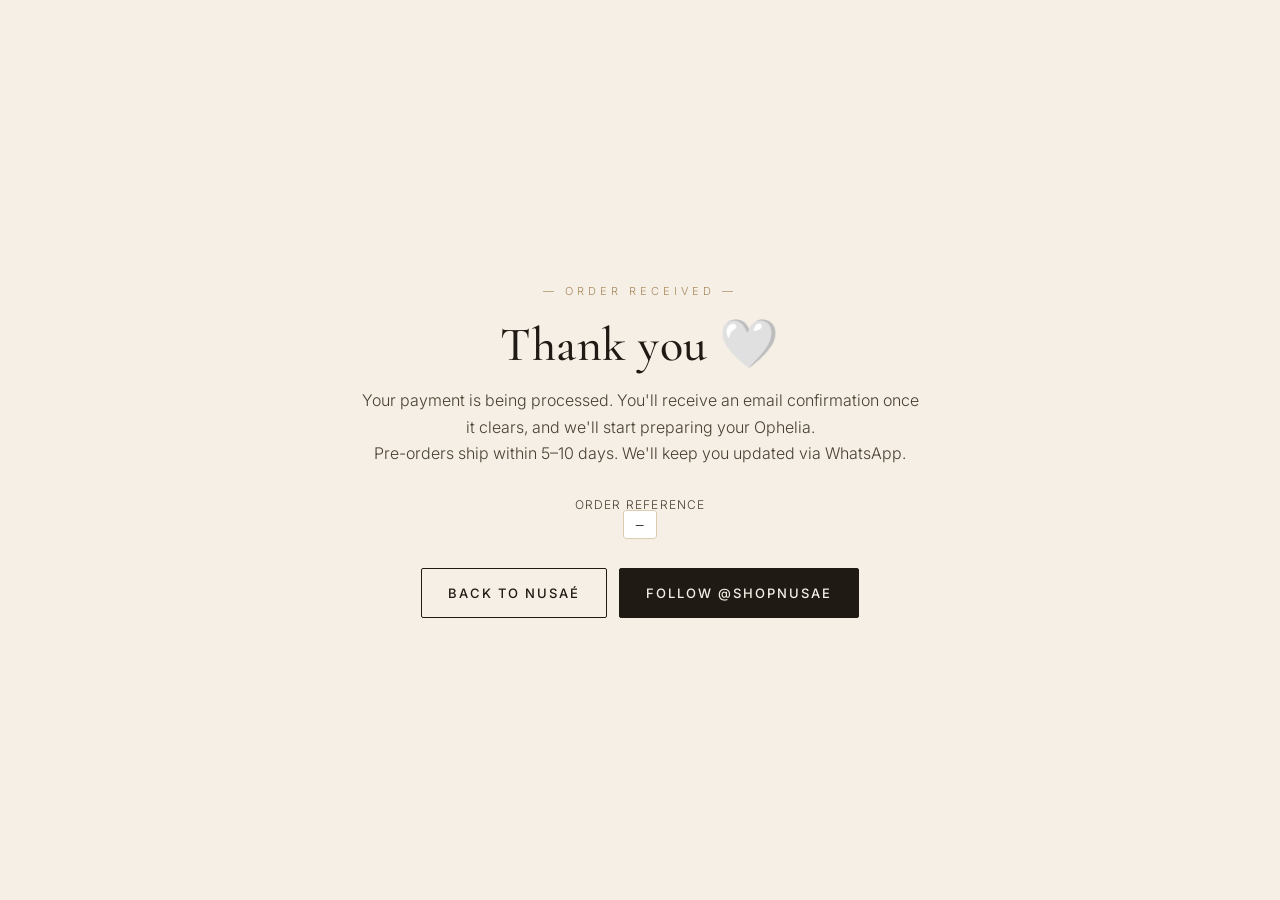
==== thank-you.html @ dcd6d38b "Add HitPay checkout flow with PayNow + Card - Order form modal: first/last name, email, contact, add" ====
<!DOCTYPE html>
<html lang="en">
<head>
<meta charset="UTF-8" />
<meta name="viewport" content="width=device-width, initial-scale=1.0" />
<title>Thank you — NUSAÉ</title>
<meta name="robots" content="noindex" />
<link rel="icon" type="image/png" href="assets/logo.png" />
<link rel="preconnect" href="https://fonts.googleapis.com">
<link rel="preconnect" href="https://fonts.gstatic.com" crossorigin>
<link href="https://fonts.googleapis.com/css2?family=Cormorant+Garamond:wght@300;400;500;600&family=Inter:wght@300;400;500;600&display=swap" rel="stylesheet">
<link rel="stylesheet" href="styles.css?v=12" />
<style>
  .ty-wrap {
    min-height: 100vh;
    display: flex;
    align-items: center;
    justify-content: center;
    padding: 60px 24px;
    background: var(--cream);
  }
  .ty-card {
    max-width: 560px;
    text-align: center;
  }
  .ty-card .eyebrow { color: var(--accent-deep); }
  .ty-card h1 {
    font-family: var(--serif);
    font-weight: 500;
    font-size: clamp(34px, 5vw, 48px);
    margin: 8px 0 14px;
    color: var(--ink);
  }
  .ty-card p { color: var(--ink-soft); line-height: 1.65; }
  .ty-id {
    font-family: var(--sans);
    font-size: 12px;
    letter-spacing: 1.2px;
    text-transform: uppercase;
    color: var(--muted);
    margin: 28px 0 12px;
  }
  .ty-id code {
    background: #fff;
    border: 1px solid var(--line);
    padding: 6px 12px;
    border-radius: 3px;
    color: var(--ink);
    font-family: 'SFMono-Regular', Menlo, monospace;
    font-size: 13px;
    letter-spacing: 0.5px;
  }
  .ty-actions { margin-top: 32px; display: flex; gap: 12px; justify-content: center; flex-wrap: wrap; }
</style>
</head>
<body>
<div class="ty-wrap">
  <div class="ty-card">
    <p class="eyebrow">— Order received —</p>
    <h1>Thank you 🤍</h1>
    <p>Your payment is being processed. You'll receive an email confirmation once it clears, and we'll start preparing your Ophelia.</p>
    <p>Pre-orders ship within 5–10 days. We'll keep you updated via WhatsApp.</p>
    <p class="ty-id">Order reference<br><code id="orderRef">—</code></p>
    <div class="ty-actions">
      <a class="btn btn-secondary" href="/">Back to NUSAÉ</a>
      <a class="btn btn-primary" href="https://instagram.com/shopnusae" target="_blank" rel="noopener">Follow @shopnusae</a>
    </div>
  </div>
</div>
<script>
  const params = new URLSearchParams(window.location.search);
  const ref = params.get('order') || params.get('reference');
  if (ref) document.getElementById('orderRef').textContent = ref;
</script>
</body>
</html>
---- styles.css ----
/* ============ NUSAÉ — design tokens ============ */
:root {
  --cream:        #F5EFE6;
  --cream-deep:   #EDE3D2;
  --sand:         #E4D5BB;
  --ink:          #1F1A14;
  --ink-soft:     #4A3F30;
  --muted:        #8C7A5B;
  --accent:       #C9A977;
  --accent-deep:  #A8895C;
  --line:         #D9CCB1;
  --white:        #FFFDF9;

  --serif:    "Cormorant Garamond", "Times New Roman", serif;
  --sans:     "Inter", system-ui, -apple-system, sans-serif;

  --max:      1240px;
  --pad:      clamp(20px, 4vw, 56px);
  --radius:   2px;
}

* { box-sizing: border-box; margin: 0; padding: 0; }
html { scroll-behavior: smooth; }
body {
  font-family: var(--sans);
  color: var(--ink);
  background: var(--cream);
  line-height: 1.55;
  font-weight: 300;
  -webkit-font-smoothing: antialiased;
}
img { display: block; max-width: 100%; height: auto; }
a { color: inherit; text-decoration: none; }
ul, ol { list-style: none; }

h1, h2, h3, h4 { font-family: var(--serif); font-weight: 400; letter-spacing: 0.5px; line-height: 1.15; color: var(--ink); }
h1 { font-size: clamp(40px, 6vw, 72px); }
h2 { font-size: clamp(32px, 4.5vw, 52px); }
h3 { font-size: clamp(24px, 2.8vw, 34px); }
h4 { font-size: 20px; font-weight: 500; }
h5 { font-family: var(--sans); font-size: 12px; letter-spacing: 2px; text-transform: uppercase; color: var(--muted); margin-bottom: 14px; }

.eyebrow {
  font-family: var(--sans);
  font-size: 11px;
  letter-spacing: 4px;
  text-transform: uppercase;
  color: var(--muted);
  margin-bottom: 18px;
}

/* ============ Announcement bar ============ */
.announce {
  background: var(--ink);
  color: var(--cream);
  text-align: center;
  font-size: 12px;
  letter-spacing: 1.5px;
  padding: 10px 16px;
}

/* ============ Nav ============ */
.nav {
  display: flex;
  align-items: center;
  justify-content: space-between;
  padding: 22px var(--pad);
  border-bottom: 1px solid var(--line);
  background: var(--cream);
  gap: 24px;
  position: sticky;
  top: 0;
  z-index: 50;
}
.brand {
  font-family: var(--serif);
  font-size: 28px;
  letter-spacing: 8px;
  font-weight: 400;
  display: inline-flex;
  align-items: center;
  line-height: 0;
}
.brand img {
  height: 54px;
  width: auto;
  display: block;
}
.nav nav { display: flex; gap: 32px; }
.nav nav a { font-size: 13px; letter-spacing: 1px; color: var(--ink-soft); }
.nav nav a:hover { color: var(--accent-deep); }

/* ============ Buttons ============ */
.btn {
  display: inline-block;
  font-size: 13px;
  letter-spacing: 2px;
  text-transform: uppercase;
  padding: 14px 26px;
  border: 1px solid var(--ink);
  cursor: pointer;
  transition: 0.25s ease;
  border-radius: var(--radius);
  font-weight: 500;
}
.btn-primary { background: var(--ink); color: var(--cream); }
.btn-primary:hover { background: var(--accent-deep); border-color: var(--accent-deep); color: var(--white); }
.btn-secondary { background: transparent; color: var(--ink); }
.btn-secondary:hover { background: var(--ink); color: var(--cream); }
.btn-ghost { background: transparent; border-color: var(--line); color: var(--ink-soft); padding: 10px 18px; font-size: 12px; }
.btn-ghost:hover { border-color: var(--ink); color: var(--ink); }
.btn-lg { padding: 18px 38px; font-size: 14px; }
.cta-row { display: flex; gap: 14px; flex-wrap: wrap; margin-top: 28px; }
.cta-row-center { justify-content: center; }

/* CTA reassurance microcopy */
.reply-note {
  font-family: var(--serif);
  font-style: italic;
  font-size: 14px;
  color: var(--muted);
  margin-top: 14px;
  letter-spacing: 0.3px;
}
.reply-note-center { text-align: center; }
.reply-note-dark { color: var(--accent); opacity: 0.85; }

/* ============ Hero ============ */
.hero {
  display: grid;
  grid-template-columns: 1.05fr 1fr;
  gap: clamp(24px, 5vw, 80px);
  padding: clamp(60px, 9vw, 130px) var(--pad);
  max-width: var(--max);
  margin: 0 auto;
  align-items: center;
  position: relative;
}
.hero-text .lede {
  font-family: var(--serif);
  font-size: clamp(18px, 1.8vw, 22px);
  font-weight: 300;
  color: var(--ink-soft);
  margin-top: 24px;
  max-width: 520px;
  font-style: italic;
}
.trust-row {
  display: flex;
  flex-wrap: wrap;
  align-items: center;
  gap: 28px;
  margin-top: 48px;
  padding-top: 32px;
  border-top: 1px solid var(--line);
}
.trust-row li {
  font-family: var(--serif);
  font-size: clamp(20px, 2vw, 26px);
  font-weight: 400;
  font-style: italic;
  color: var(--ink);
  letter-spacing: 1px;
  position: relative;
}
.trust-row li + li:before {
  content: "✿";
  position: absolute;
  left: -22px;
  top: 50%;
  transform: translateY(-50%);
  color: var(--accent);
  font-size: 12px;
  font-style: normal;
}
.hero-art { position: relative; }
.hero-slides {
  position: relative;
  width: 100%;
  aspect-ratio: 4/5;
  overflow: hidden;
  border-radius: var(--radius);
  background: var(--cream-deep);
}
.hero-slide {
  position: absolute;
  inset: 0;
  width: 100%;
  height: 100%;
  object-fit: cover;
  filter: saturate(0.92);
  opacity: 0;
  transition: opacity 1.6s ease-in-out;
}
.hero-slide.is-active { opacity: 1; }
.hero-art:after {
  content: "";
  position: absolute;
  top: -14px; left: -14px; right: 14px; bottom: 14px;
  border: 1px solid var(--line);
  z-index: -1;
}

/* ============ Section heads ============ */
.section-head {
  text-align: center;
  max-width: 720px;
  margin: 0 auto clamp(40px, 5vw, 70px);
}
.section-head .sub {
  margin-top: 18px;
  color: var(--ink-soft);
  font-family: var(--serif);
  font-style: italic;
  font-size: 19px;
}

/* ============ Shop / Product ============ */
.shop {
  padding: clamp(60px, 8vw, 120px) var(--pad);
  background: var(--cream-deep);
  border-top: 1px solid var(--line);
  border-bottom: 1px solid var(--line);
}
.product {
  display: grid;
  grid-template-columns: 1.05fr 1fr;
  gap: clamp(28px, 5vw, 80px);
  max-width: var(--max);
  margin: 0 auto;
  align-items: start;
}
.gallery-main img {
  width: 100%;
  aspect-ratio: 1/1.1;
  object-fit: cover;
  border-radius: var(--radius);
}
.thumbs { display: grid; grid-template-columns: repeat(6, 1fr); gap: 8px; margin-top: 12px; }
.thumbs button { padding: 0; border: 1px solid var(--line); background: transparent; cursor: pointer; }
.thumbs button:hover { border-color: var(--ink); }
.thumbs img { aspect-ratio: 1; object-fit: cover; }

.product-info { padding-top: 12px; }
.price {
  font-family: var(--serif);
  font-size: 32px;
  margin: 18px 0 6px;
  color: var(--accent-deep);
}
.price-note { font-family: var(--sans); font-size: 11px; color: var(--muted); margin-left: 6px; }
.price-reassurance {
  font-family: var(--serif);
  font-style: italic;
  font-size: 15px;
  color: var(--ink-soft);
  margin: 0 0 18px;
  max-width: 520px;
  line-height: 1.5;
  padding-left: 14px;
  border-left: 2px solid var(--accent);
}
.product-tagline {
  font-family: var(--serif);
  font-style: italic;
  font-size: 19px;
  color: var(--ink);
  margin: 14px 0 18px;
  max-width: 520px;
  line-height: 1.5;
}
.product-copy { color: var(--ink-soft); margin: 0 0 16px; max-width: 520px; }
.product-copy:last-of-type { margin-bottom: 26px; }
.swatch-label { font-size: 11px; letter-spacing: 2px; color: var(--muted); text-transform: uppercase; margin-bottom: 10px; }
.swatch-row { display: flex; gap: 10px; }
.swatch {
  width: 32px; height: 32px; border-radius: 50%;
  border: 1px solid var(--line);
  display: inline-block;
  padding: 0;
  cursor: pointer;
  transition: transform .15s ease, box-shadow .15s ease;
}
button.swatch { font-size: 0; line-height: 0; }
.swatch:hover { transform: scale(1.08); }
.swatch:focus-visible { outline: 2px solid var(--accent); outline-offset: 2px; }
.swatch.is-selected {
  box-shadow: 0 0 0 2px var(--cream), 0 0 0 3px var(--ink);
}
.swatch-white { background: #F8F4EC; }
.swatch-beige { background: #D8C3A0; }
.swatch-grey  { background: #B8B0A2; }
.swatch-black { background: #1F1A14; }

.specs { margin: 32px 0 28px; border-top: 1px solid var(--line); }
.specs li {
  display: flex;
  justify-content: space-between;
  padding: 12px 0;
  border-bottom: 1px solid var(--line);
  font-size: 14px;
  color: var(--ink-soft);
}
.specs strong { color: var(--ink); font-weight: 500; }

.meta-note {
  font-size: 12px;
  color: var(--muted);
  margin-top: 18px;
  letter-spacing: 0.5px;
}

/* ============ How to order ============ */
.how {
  padding: clamp(70px, 9vw, 130px) var(--pad);
  background:
    radial-gradient(circle at 15% 20%, rgba(201,169,119,0.08), transparent 40%),
    radial-gradient(circle at 85% 80%, rgba(201,169,119,0.10), transparent 45%),
    var(--cream-deep);
  border-top: 1px solid var(--line);
  border-bottom: 1px solid var(--line);
  position: relative;
}
.how:before, .how:after {
  content: "✿";
  position: absolute;
  font-family: var(--serif);
  font-size: 28px;
  color: var(--accent);
  opacity: 0.55;
}
.how:before { top: 40px; left: 50%; transform: translateX(-50%); }
.how:after { bottom: 40px; left: 50%; transform: translateX(-50%); }
.steps {
  display: grid;
  grid-template-columns: repeat(4, 1fr);
  gap: clamp(24px, 3vw, 50px);
  max-width: var(--max);
  margin: 0 auto;
  position: relative;
}
.steps li {
  position: relative;
  padding: 36px 22px 32px;
  background: var(--white);
  border: 1px solid var(--line);
  border-radius: var(--radius);
  text-align: center;
  transition: 0.3s ease;
}
.steps li:hover {
  transform: translateY(-4px);
  border-color: var(--accent);
  box-shadow: 0 18px 40px -28px rgba(31,26,20,0.25);
}
.step-num {
  font-family: var(--serif);
  font-size: 48px;
  font-style: italic;
  color: var(--accent-deep);
  display: block;
  line-height: 1;
  margin-bottom: 4px;
}
.step-flourish {
  display: block;
  font-family: var(--serif);
  font-size: 14px;
  color: var(--accent);
  margin-bottom: 18px;
  letter-spacing: 4px;
}
.steps h4 {
  margin-bottom: 10px;
  font-family: var(--serif);
  font-size: 22px;
  font-weight: 400;
  letter-spacing: 1px;
}
.steps p {
  color: var(--ink-soft);
  font-size: 14px;
  font-family: var(--serif);
  font-style: italic;
  line-height: 1.5;
}
.how-cta {
  text-align: center;
  margin-top: clamp(40px, 5vw, 64px);
}

/* ============ Sizing ============ */
.sizing { padding: clamp(60px, 8vw, 120px) var(--pad); max-width: var(--max); margin: 0 auto; }
.sizing-note {
  max-width: 640px;
  margin: 0 auto;
  text-align: center;
}
.sizing-lede {
  font-family: var(--serif);
  font-size: clamp(22px, 2.4vw, 28px);
  font-weight: 400;
  color: var(--ink);
  margin-bottom: 24px;
  line-height: 1.5;
}
.sizing-lede em {
  color: var(--accent-deep);
  font-style: italic;
}
.sizing-body {
  font-family: var(--serif);
  font-style: italic;
  font-size: 17px;
  color: var(--ink-soft);
  line-height: 1.7;
  margin-bottom: 18px;
}
.sizing-note .btn { margin-top: 20px; }

/* ============ FAQ ============ */
.faq { padding: clamp(60px, 8vw, 120px) var(--pad); background: var(--cream-deep); border-top: 1px solid var(--line); border-bottom: 1px solid var(--line); }
.faq-list { max-width: 760px; margin: 0 auto; }
.faq details {
  border-bottom: 1px solid var(--line);
  padding: 22px 0;
}
.faq summary {
  font-family: var(--serif);
  font-size: 22px;
  cursor: pointer;
  list-style: none;
  display: flex;
  justify-content: space-between;
  align-items: center;
  color: var(--ink);
}
.faq summary::-webkit-details-marker { display: none; }
.faq summary:after {
  content: "+";
  font-size: 24px;
  color: var(--accent-deep);
  transition: transform 0.25s ease;
}
.faq details[open] summary:after { transform: rotate(45deg); }
.faq details p {
  margin-top: 14px;
  color: var(--ink-soft);
  font-size: 15px;
  max-width: 640px;
}
.faq details a { color: var(--accent-deep); border-bottom: 1px solid var(--accent); }

/* ============ Founder ============ */
.founder {
  padding: clamp(70px, 9vw, 130px) var(--pad);
  background: var(--cream);
  border-top: 1px solid var(--line);
}
.founder-inner {
  display: grid;
  grid-template-columns: 0.85fr 1fr;
  gap: clamp(32px, 5vw, 80px);
  max-width: var(--max);
  margin: 0 auto;
  align-items: center;
}
.founder-photo {
  position: relative;
  width: 100%;
  max-width: 380px;
  margin: 0 auto;
  justify-self: center;
}
.founder-photo img {
  width: 100%;
  aspect-ratio: 1/1;
  object-fit: cover;
  object-position: center 30%;
  border-radius: 50%;
  filter: saturate(0.95);
  box-shadow: 0 24px 60px -28px rgba(31,26,20,0.35);
}
.founder-text h2 {
  margin-bottom: 28px;
}
.founder-name {
  font-style: italic;
  color: var(--accent-deep);
}
.founder-body {
  font-family: var(--serif);
  font-size: 18px;
  color: var(--ink-soft);
  line-height: 1.7;
  margin-bottom: 18px;
  max-width: 560px;
}
.founder-body em {
  font-style: italic;
  color: var(--accent-deep);
}
.founder-sign {
  font-family: var(--serif);
  font-style: italic;
  font-size: 17px;
  color: var(--ink);
  margin-top: 28px;
  margin-bottom: 14px;
}
.founder-ig {
  display: inline-block;
  font-size: 13px;
  letter-spacing: 1.5px;
  color: var(--accent-deep);
  border-bottom: 1px solid var(--accent);
  padding-bottom: 2px;
  transition: 0.25s ease;
}
.founder-ig:hover {
  color: var(--ink);
  border-bottom-color: var(--ink);
}

/* ============ Closing CTA ============ */
.closer {
  padding: clamp(80px, 10vw, 160px) var(--pad);
  background: var(--ink);
  color: var(--cream);
  text-align: center;
}
.closer h2 { color: var(--cream); max-width: 720px; margin: 0 auto 36px; }
.closer .eyebrow { color: var(--accent); }
.closer .btn-primary {
  background: var(--cream);
  color: var(--ink);
  border-color: var(--cream);
}
.closer .btn-primary:hover {
  background: var(--accent);
  color: var(--ink);
  border-color: var(--accent);
}

/* ============ Footer ============ */
footer { padding: clamp(50px, 6vw, 90px) var(--pad) 28px; }
.foot-grid {
  display: grid;
  grid-template-columns: 1.4fr repeat(3, 1fr);
  gap: clamp(28px, 4vw, 60px);
  max-width: var(--max);
  margin: 0 auto 50px;
}
.foot-grid .brand { font-size: 22px; letter-spacing: 6px; margin-bottom: 16px; display: inline-flex; }
.foot-grid .brand img { height: 44px; }
.foot-grid a {
  display: block;
  padding: 6px 0;
  color: var(--ink-soft);
  font-size: 14px;
}
.foot-grid a:hover { color: var(--accent-deep); }
.foot-tag { font-family: var(--serif); font-style: italic; color: var(--muted); font-size: 15px; }
.copy {
  text-align: center;
  font-size: 12px;
  color: var(--muted);
  letter-spacing: 1px;
  border-top: 1px solid var(--line);
  padding-top: 22px;
  max-width: var(--max);
  margin: 0 auto;
}

/* ============ Mobile ============ */
@media (max-width: 880px) {
  .nav nav { display: none; }
  .hero, .product, .founder-inner { grid-template-columns: 1fr; }
  .hero-art:after { display: none; }
  .steps { grid-template-columns: 1fr 1fr; }
  .trust-row { gap: 36px; }
  .trust-row li + li:before { left: -22px; }
  .foot-grid { grid-template-columns: 1fr 1fr; }
  .nav { padding: 16px var(--pad); }
  .brand { font-size: 24px; letter-spacing: 6px; }
  .brand img { height: 47px; }
  .btn-ghost { padding: 8px 14px; font-size: 11px; }
}
@media (max-width: 540px) {
  .steps, .foot-grid { grid-template-columns: 1fr; }
  .trust-row { flex-direction: column; align-items: flex-start; gap: 12px; }
  .trust-row li + li:before { display: none; }
  h1 { font-size: 44px; }
  .cta-row .btn { width: 100%; text-align: center; }
}

/* ============ Pay methods microcopy ============ */
.pay-methods {
  font-family: var(--sans);
  font-size: 12px;
  letter-spacing: 0.5px;
  color: var(--muted);
  text-align: center;
  margin: 14px 0 0;
}
.cta-row-stack { flex-direction: column; align-items: stretch; gap: 10px; }
.cta-row-stack .btn { width: 100%; max-width: 360px; margin: 0 auto; text-align: center; }

/* ============ Checkout modal ============ */
.checkout-overlay {
  position: fixed;
  inset: 0;
  background: rgba(31, 26, 20, 0.55);
  display: flex;
  align-items: center;
  justify-content: center;
  z-index: 1000;
  padding: 20px;
  overflow-y: auto;
}
.checkout-overlay[hidden] { display: none; }
.checkout-card {
  background: var(--cream);
  border-radius: 6px;
  max-width: 540px;
  width: 100%;
  padding: 36px 36px 30px;
  position: relative;
  box-shadow: 0 18px 60px rgba(31, 26, 20, 0.25);
  max-height: 90vh;
  overflow-y: auto;
}
.checkout-close {
  position: absolute;
  top: 14px;
  right: 16px;
  background: transparent;
  border: 0;
  font-size: 28px;
  line-height: 1;
  color: var(--ink-soft);
  cursor: pointer;
  padding: 4px 8px;
}
.checkout-close:hover { color: var(--ink); }
.checkout-head { text-align: center; margin-bottom: 22px; }
.checkout-head h3 {
  font-family: var(--serif);
  font-weight: 500;
  font-size: 28px;
  margin: 6px 0 8px;
  color: var(--ink);
}
.checkout-sub {
  font-family: var(--serif);
  font-style: italic;
  color: var(--ink-soft);
  margin: 0;
  font-size: 14px;
}
.checkout-form { display: flex; flex-direction: column; gap: 14px; }
.field-row { display: grid; grid-template-columns: 1fr 1fr; gap: 12px; }
.field { display: flex; flex-direction: column; gap: 6px; }
.field span {
  font-family: var(--sans);
  font-size: 11px;
  letter-spacing: 1.2px;
  text-transform: uppercase;
  color: var(--muted);
}
.field input, .field textarea, .item-colour {
  font-family: var(--sans);
  font-size: 14px;
  padding: 10px 12px;
  border: 1px solid var(--line);
  border-radius: 3px;
  background: #fff;
  color: var(--ink);
  outline: none;
  transition: border-color .15s ease, box-shadow .15s ease;
  width: 100%;
  box-sizing: border-box;
}
.field input:focus, .field textarea:focus, .item-colour:focus {
  border-color: var(--accent);
  box-shadow: 0 0 0 3px rgba(201, 169, 119, 0.18);
}
.field textarea { resize: vertical; min-height: 70px; }

.items-block {
  border: 1px solid var(--line);
  border-radius: 4px;
  padding: 14px;
  margin: 4px 0 0;
}
.items-block legend {
  font-family: var(--sans);
  font-size: 11px;
  letter-spacing: 1.2px;
  text-transform: uppercase;
  color: var(--muted);
  padding: 0 8px;
}
.items-list { display: flex; flex-direction: column; gap: 10px; margin-bottom: 10px; }
.item-row {
  display: grid;
  grid-template-columns: 1fr auto auto;
  gap: 10px;
  align-items: center;
}
.qty-control {
  display: flex;
  align-items: center;
  border: 1px solid var(--line);
  border-radius: 3px;
  background: #fff;
  overflow: hidden;
}
.qty-btn {
  background: transparent;
  border: 0;
  width: 32px;
  height: 36px;
  font-size: 18px;
  cursor: pointer;
  color: var(--ink-soft);
}
.qty-btn:hover { background: rgba(201, 169, 119, 0.12); color: var(--ink); }
.item-qty {
  width: 44px;
  text-align: center;
  border: 0;
  border-left: 1px solid var(--line);
  border-right: 1px solid var(--line);
  height: 36px;
  font-family: var(--sans);
  font-size: 14px;
  background: #fff;
  outline: none;
  -moz-appearance: textfield;
  appearance: textfield;
}
.item-qty::-webkit-outer-spin-button, .item-qty::-webkit-inner-spin-button {
  -webkit-appearance: none; margin: 0;
}
.item-remove {
  background: transparent;
  border: 1px solid var(--line);
  border-radius: 3px;
  width: 32px;
  height: 36px;
  font-size: 18px;
  color: var(--ink-soft);
  cursor: pointer;
  line-height: 1;
}
.item-remove:hover { color: var(--ink); border-color: var(--ink-soft); }

.btn-link {
  background: transparent;
  border: 0;
  color: var(--accent-deep);
  font-family: var(--sans);
  font-size: 13px;
  cursor: pointer;
  padding: 4px 0;
  text-align: left;
}
.btn-link:hover { text-decoration: underline; }

.totals {
  display: flex;
  justify-content: space-between;
  align-items: baseline;
  border-top: 1px solid var(--line);
  padding-top: 14px;
  margin-top: 6px;
}
.totals-label {
  font-family: var(--sans);
  font-size: 12px;
  letter-spacing: 1.5px;
  text-transform: uppercase;
  color: var(--muted);
}
.totals-amount {
  font-family: var(--serif);
  font-size: 24px;
  color: var(--accent-deep);
}

.checkout-note {
  font-family: var(--serif);
  font-style: italic;
  font-size: 13px;
  color: var(--ink-soft);
  text-align: center;
  margin: 4px 0 6px;
}
.checkout-submit { width: 100%; }
.checkout-submit:disabled { opacity: 0.7; cursor: not-allowed; }
.checkout-error {
  background: #fdeceb;
  border: 1px solid #e6b8b3;
  color: #8a2a1f;
  padding: 10px 12px;
  border-radius: 3px;
  font-size: 13px;
  text-align: center;
  margin: 0;
}

@media (max-width: 540px) {
  .checkout-card { padding: 28px 20px 22px; }
  .field-row { grid-template-columns: 1fr; }
}
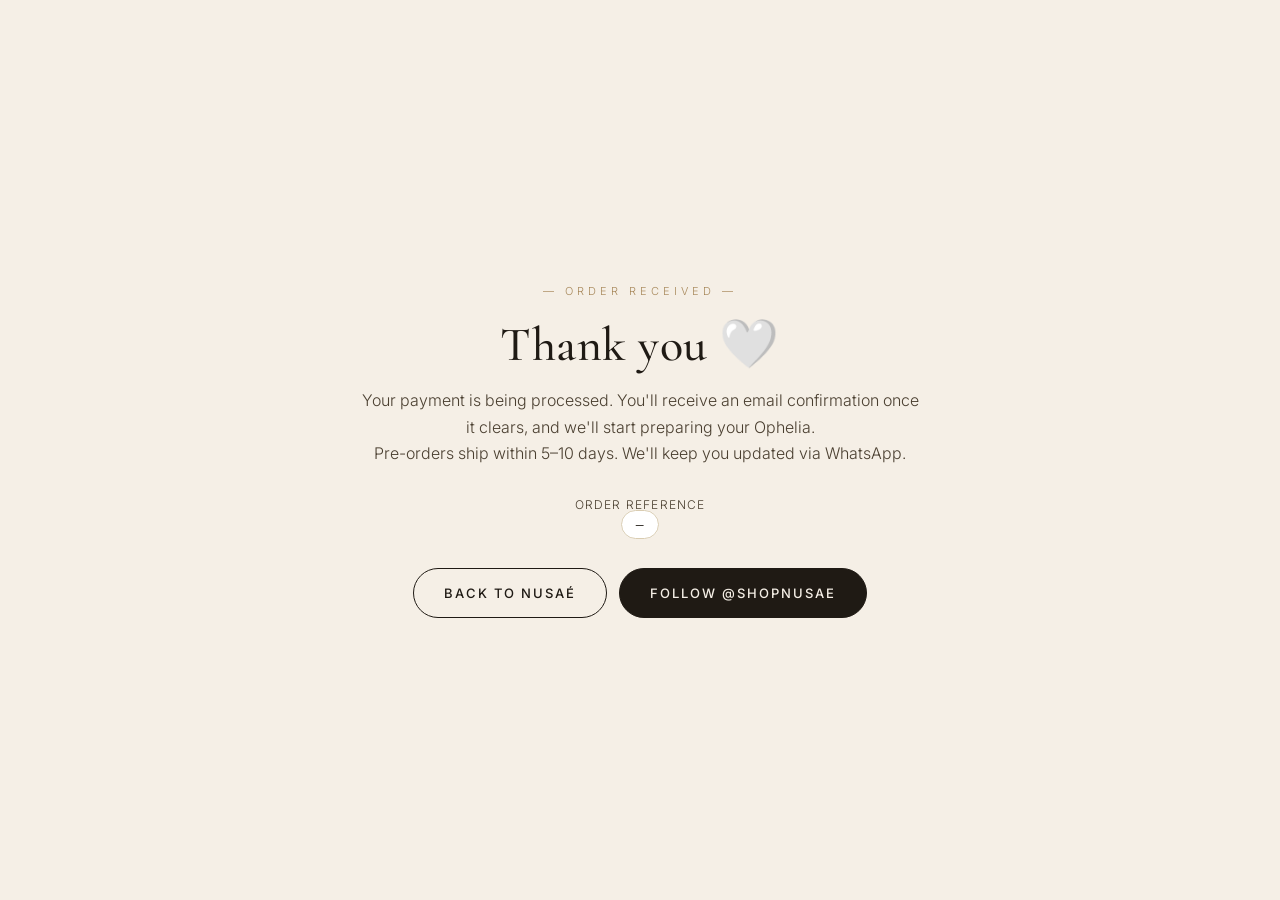
==== commit e23f385a: "style: round edges and soften visual language across the site - Bump --radius from 2px to 20px for c" ====
--- a/thank-you.html
+++ b/thank-you.html
@@ -9,7 +9,7 @@
 <link rel="preconnect" href="https://fonts.googleapis.com">
 <link rel="preconnect" href="https://fonts.gstatic.com" crossorigin>
 <link href="https://fonts.googleapis.com/css2?family=Cormorant+Garamond:wght@300;400;500;600&family=Inter:wght@300;400;500;600&display=swap" rel="stylesheet">
-<link rel="stylesheet" href="styles.css?v=12" />
+<link rel="stylesheet" href="styles.css?v=14" />
 <style>
   .ty-wrap {
     min-height: 100vh;
@@ -43,8 +43,8 @@
   .ty-id code {
     background: #fff;
     border: 1px solid var(--line);
-    padding: 6px 12px;
-    border-radius: 3px;
+    padding: 6px 14px;
+    border-radius: 999px;
     color: var(--ink);
     font-family: 'SFMono-Regular', Menlo, monospace;
     font-size: 13px;
--- a/styles.css
+++ b/styles.css
@@ -16,7 +16,10 @@
 
   --max:      1240px;
   --pad:      clamp(20px, 4vw, 56px);
-  --radius:   2px;
+  --radius:   20px;
+  --radius-sm: 14px;
+  --radius-pill: 999px;
+  --shadow-soft: 0 18px 50px -20px rgba(31, 26, 20, 0.18);
 }
 
 * { box-sizing: border-box; margin: 0; padding: 0; }
@@ -96,11 +99,11 @@
   font-size: 13px;
   letter-spacing: 2px;
   text-transform: uppercase;
-  padding: 14px 26px;
+  padding: 14px 30px;
   border: 1px solid var(--ink);
   cursor: pointer;
   transition: 0.25s ease;
-  border-radius: var(--radius);
+  border-radius: var(--radius-pill);
   font-weight: 500;
 }
 .btn-primary { background: var(--ink); color: var(--cream); }
@@ -198,6 +201,7 @@
   position: absolute;
   top: -14px; left: -14px; right: 14px; bottom: 14px;
   border: 1px solid var(--line);
+  border-radius: var(--radius);
   z-index: -1;
 }
 
@@ -237,9 +241,9 @@
   border-radius: var(--radius);
 }
 .thumbs { display: grid; grid-template-columns: repeat(6, 1fr); gap: 8px; margin-top: 12px; }
-.thumbs button { padding: 0; border: 1px solid var(--line); background: transparent; cursor: pointer; }
+.thumbs button { padding: 0; border: 1px solid var(--line); background: transparent; cursor: pointer; border-radius: var(--radius-sm); overflow: hidden; }
 .thumbs button:hover { border-color: var(--ink); }
-.thumbs img { aspect-ratio: 1; object-fit: cover; }
+.thumbs img { aspect-ratio: 1; object-fit: cover; border-radius: var(--radius-sm); }
 
 .product-info { padding-top: 12px; }
 .price {
@@ -351,7 +355,7 @@
 .steps li:hover {
   transform: translateY(-4px);
   border-color: var(--accent);
-  box-shadow: 0 18px 40px -28px rgba(31,26,20,0.25);
+  box-shadow: 0 22px 50px -22px rgba(31,26,20,0.18);
 }
 .step-num {
   font-family: var(--serif);
@@ -479,7 +483,7 @@
   object-position: center 30%;
   border-radius: 50%;
   filter: saturate(0.95);
-  box-shadow: 0 24px 60px -28px rgba(31,26,20,0.35);
+  box-shadow: 0 28px 70px -24px rgba(31,26,20,0.22);
 }
 .founder-text h2 {
   margin-bottom: 28px;
@@ -621,12 +625,12 @@
 .checkout-overlay[hidden] { display: none; }
 .checkout-card {
   background: var(--cream);
-  border-radius: 6px;
+  border-radius: 24px;
   max-width: 540px;
   width: 100%;
   padding: 36px 36px 30px;
   position: relative;
-  box-shadow: 0 18px 60px rgba(31, 26, 20, 0.25);
+  box-shadow: 0 28px 80px rgba(31, 26, 20, 0.18);
   max-height: 90vh;
   overflow-y: auto;
 }
@@ -671,9 +675,9 @@
 .field input, .field textarea, .item-colour {
   font-family: var(--sans);
   font-size: 14px;
-  padding: 10px 12px;
+  padding: 11px 16px;
   border: 1px solid var(--line);
-  border-radius: 3px;
+  border-radius: var(--radius-sm);
   background: #fff;
   color: var(--ink);
   outline: none;
@@ -689,8 +693,8 @@
 
 .items-block {
   border: 1px solid var(--line);
-  border-radius: 4px;
-  padding: 14px;
+  border-radius: var(--radius-sm);
+  padding: 16px;
   margin: 4px 0 0;
 }
 .items-block legend {
@@ -712,7 +716,7 @@
   display: flex;
   align-items: center;
   border: 1px solid var(--line);
-  border-radius: 3px;
+  border-radius: var(--radius-pill);
   background: #fff;
   overflow: hidden;
 }
@@ -746,8 +750,8 @@
 .item-remove {
   background: transparent;
   border: 1px solid var(--line);
-  border-radius: 3px;
-  width: 32px;
+  border-radius: 50%;
+  width: 36px;
   height: 36px;
   font-size: 18px;
   color: var(--ink-soft);
@@ -803,8 +807,8 @@
   background: #fdeceb;
   border: 1px solid #e6b8b3;
   color: #8a2a1f;
-  padding: 10px 12px;
-  border-radius: 3px;
+  padding: 11px 16px;
+  border-radius: var(--radius-sm);
   font-size: 13px;
   text-align: center;
   margin: 0;
@@ -814,3 +818,238 @@
   .checkout-card { padding: 28px 20px 22px; }
   .field-row { grid-template-columns: 1fr; }
 }
+
+/* ==================== NUSAÉ Assistant chatbot ==================== */
+.nusae-chat-bubble {
+  position: fixed;
+  bottom: 22px;
+  right: 22px;
+  width: 58px;
+  height: 58px;
+  border-radius: 50%;
+  background: var(--ink, #1F1A14);
+  color: var(--cream, #F5EFE6);
+  border: none;
+  cursor: pointer;
+  box-shadow: 0 8px 24px rgba(31, 26, 20, 0.25);
+  display: flex;
+  align-items: center;
+  justify-content: center;
+  z-index: 9998;
+  transition: transform 0.2s ease, box-shadow 0.2s ease, opacity 0.2s ease;
+}
+.nusae-chat-bubble:hover { transform: translateY(-2px); box-shadow: 0 12px 28px rgba(31, 26, 20, 0.32); }
+.nusae-chat-bubble.hidden { opacity: 0; pointer-events: none; transform: scale(0.8); }
+.nusae-chat-dot {
+  position: absolute;
+  top: 10px;
+  right: 10px;
+  width: 9px;
+  height: 9px;
+  border-radius: 50%;
+  background: #6FBE6F;
+  box-shadow: 0 0 0 2px var(--ink, #1F1A14);
+}
+
+.nusae-chat-panel {
+  position: fixed;
+  bottom: 22px;
+  right: 22px;
+  width: 360px;
+  max-width: calc(100vw - 28px);
+  height: 540px;
+  max-height: calc(100vh - 44px);
+  background: #FFFCF7;
+  border: 1px solid rgba(31, 26, 20, 0.08);
+  border-radius: 14px;
+  box-shadow: 0 20px 60px rgba(31, 26, 20, 0.22);
+  display: flex;
+  flex-direction: column;
+  overflow: hidden;
+  z-index: 9999;
+  font-family: 'Inter', system-ui, sans-serif;
+  opacity: 0;
+  pointer-events: none;
+  transform: translateY(12px) scale(0.98);
+  transition: opacity 0.18s ease, transform 0.18s ease;
+}
+.nusae-chat-panel.open { opacity: 1; pointer-events: auto; transform: translateY(0) scale(1); }
+
+.nusae-chat-head {
+  display: flex;
+  align-items: center;
+  justify-content: space-between;
+  padding: 14px 16px;
+  background: var(--ink, #1F1A14);
+  color: var(--cream, #F5EFE6);
+}
+.nusae-chat-id { display: flex; align-items: center; gap: 10px; }
+.nusae-chat-avatar {
+  width: 36px;
+  height: 36px;
+  border-radius: 50%;
+  background: var(--accent, #C9A977);
+  color: var(--ink, #1F1A14);
+  display: flex;
+  align-items: center;
+  justify-content: center;
+  font-family: 'Cormorant Garamond', serif;
+  font-weight: 600;
+  font-size: 18px;
+  letter-spacing: 0.5px;
+}
+.nusae-chat-name { font-size: 14px; font-weight: 500; letter-spacing: 0.3px; }
+.nusae-chat-sub  { font-size: 11px; opacity: 0.7; margin-top: 2px; }
+.nusae-chat-close {
+  background: transparent;
+  border: none;
+  color: var(--cream, #F5EFE6);
+  font-size: 24px;
+  line-height: 1;
+  cursor: pointer;
+  width: 30px;
+  height: 30px;
+  border-radius: 50%;
+  transition: background 0.15s ease;
+}
+.nusae-chat-close:hover { background: rgba(245, 239, 230, 0.15); }
+
+.nusae-chat-body {
+  flex: 1;
+  overflow-y: auto;
+  padding: 16px;
+  display: flex;
+  flex-direction: column;
+  gap: 10px;
+  background: #FFFCF7;
+}
+.nusae-chat-msg {
+  max-width: 85%;
+  padding: 10px 13px;
+  border-radius: 14px;
+  font-size: 13.5px;
+  line-height: 1.5;
+  word-wrap: break-word;
+}
+.nusae-chat-msg.bot {
+  background: #F5EFE6;
+  color: var(--ink, #1F1A14);
+  align-self: flex-start;
+  border-bottom-left-radius: 4px;
+}
+.nusae-chat-msg.user {
+  background: var(--ink, #1F1A14);
+  color: var(--cream, #F5EFE6);
+  align-self: flex-end;
+  border-bottom-right-radius: 4px;
+}
+.nusae-chat-msg a {
+  color: inherit;
+  text-decoration: underline;
+  text-underline-offset: 2px;
+}
+.nusae-chat-msg.bot a { color: #6B4F1B; }
+
+.nusae-chat-typing { display: inline-flex; gap: 4px; padding: 12px 14px; }
+.nusae-chat-typing span {
+  width: 6px;
+  height: 6px;
+  border-radius: 50%;
+  background: rgba(31, 26, 20, 0.4);
+  animation: nusae-bounce 1.2s infinite;
+}
+.nusae-chat-typing span:nth-child(2) { animation-delay: 0.15s; }
+.nusae-chat-typing span:nth-child(3) { animation-delay: 0.3s; }
+@keyframes nusae-bounce {
+  0%, 60%, 100% { transform: translateY(0); opacity: 0.4; }
+  30% { transform: translateY(-4px); opacity: 1; }
+}
+
+.nusae-chat-suggested {
+  display: flex;
+  flex-wrap: wrap;
+  gap: 6px;
+  padding: 0 16px 10px;
+  background: #FFFCF7;
+}
+.nusae-chat-chip {
+  background: transparent;
+  border: 1px solid rgba(31, 26, 20, 0.18);
+  color: var(--ink, #1F1A14);
+  padding: 6px 11px;
+  border-radius: 999px;
+  font-size: 12px;
+  cursor: pointer;
+  font-family: inherit;
+  transition: background 0.15s ease, border-color 0.15s ease;
+}
+.nusae-chat-chip:hover {
+  background: var(--cream, #F5EFE6);
+  border-color: var(--accent, #C9A977);
+}
+
+.nusae-chat-form {
+  display: flex;
+  align-items: center;
+  gap: 8px;
+  padding: 10px 12px;
+  border-top: 1px solid rgba(31, 26, 20, 0.08);
+  background: #FFFCF7;
+}
+.nusae-chat-form input {
+  flex: 1;
+  border: 1px solid rgba(31, 26, 20, 0.15);
+  border-radius: 999px;
+  padding: 9px 14px;
+  font-size: 13.5px;
+  font-family: inherit;
+  color: var(--ink, #1F1A14);
+  background: #fff;
+  outline: none;
+  transition: border-color 0.15s ease;
+}
+.nusae-chat-form input:focus { border-color: var(--accent, #C9A977); }
+.nusae-chat-form button {
+  width: 36px;
+  height: 36px;
+  border-radius: 50%;
+  background: var(--ink, #1F1A14);
+  color: var(--cream, #F5EFE6);
+  border: none;
+  cursor: pointer;
+  display: flex;
+  align-items: center;
+  justify-content: center;
+  transition: opacity 0.15s ease;
+}
+.nusae-chat-form button:hover { opacity: 0.85; }
+
+.nusae-chat-wa {
+  display: flex;
+  align-items: center;
+  justify-content: center;
+  gap: 6px;
+  padding: 9px 12px;
+  background: #25D366;
+  color: #fff;
+  font-size: 12px;
+  font-weight: 500;
+  text-decoration: none;
+  letter-spacing: 0.2px;
+  transition: background 0.15s ease;
+}
+.nusae-chat-wa:hover { background: #1FB755; }
+
+@media (max-width: 540px) {
+  .nusae-chat-bubble { bottom: 18px; right: 18px; width: 54px; height: 54px; }
+  .nusae-chat-panel {
+    bottom: 0;
+    right: 0;
+    left: 0;
+    width: 100%;
+    max-width: 100%;
+    height: 92vh;
+    max-height: 92vh;
+    border-radius: 14px 14px 0 0;
+  }
+}
